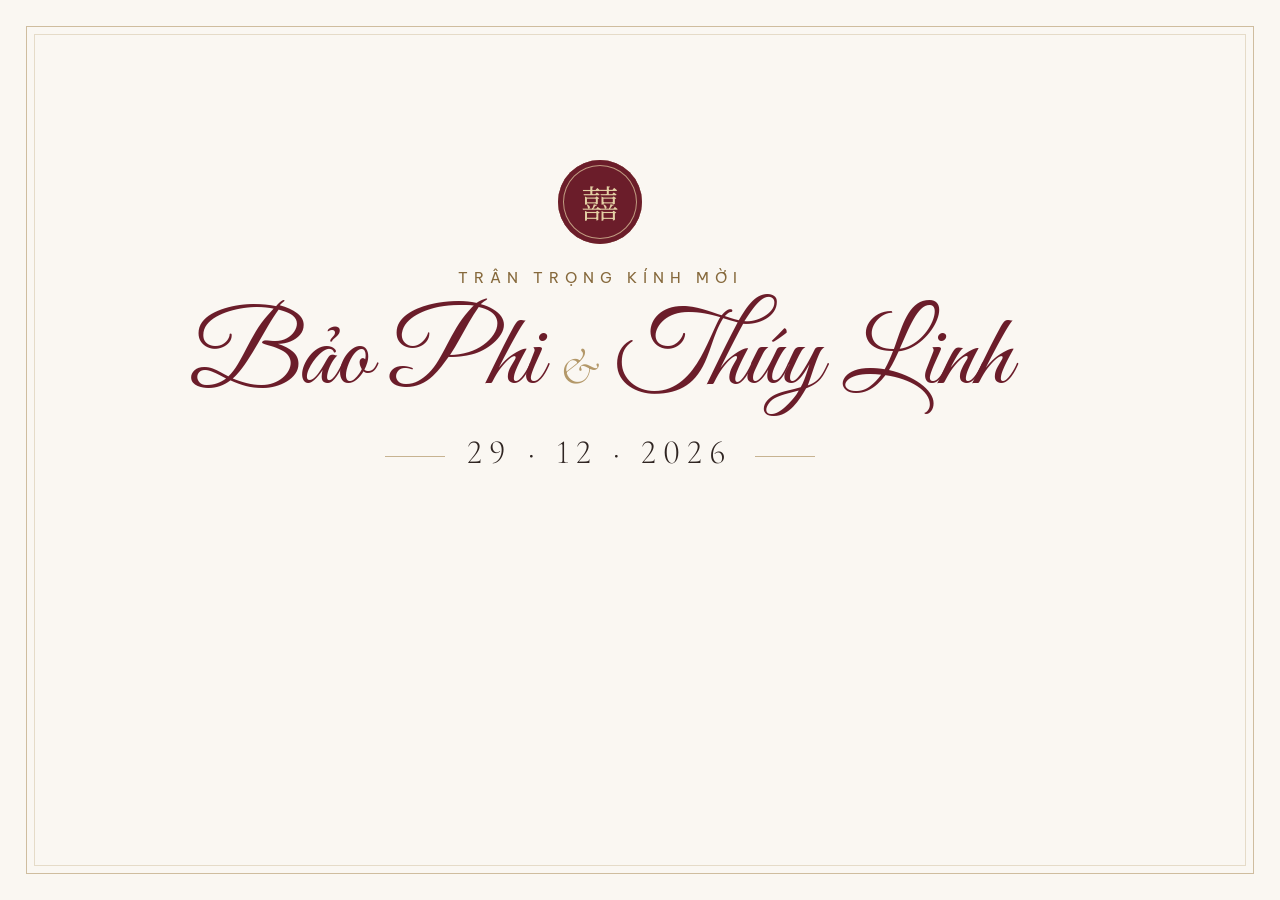
==== tools/og-preview.html @ 058a11ad "Add online wedding invitation for Bảo Phi & Thúy Linh Static single-page invitation: fabric curtain " ====
<!doctype html>
<!-- Source for assets/images/og-preview.jpg (1200×630). Edit, then re-render:
     "/Applications/Google Chrome.app/Contents/MacOS/Google Chrome" --headless --hide-scrollbars \
       --window-size=1200,630 --screenshot=og.png tools/og-preview.html
     and convert og.png to JPG (e.g. with squoosh.app). Or replace the JPG with a real photo. -->
<html lang="vi"><head><meta charset="utf-8">
<link rel="stylesheet" href="https://fonts.googleapis.com/css2?family=Be+Vietnam+Pro:wght@300;400&family=Cormorant+Garamond:ital,wght@0,300;0,400;1,400&family=Great+Vibes&display=block">
<link rel="stylesheet" href="https://fonts.googleapis.com/css2?family=Noto+Serif+TC:wght@300&text=%E5%9B%8D&display=block">
<style>
  html, body { margin: 0; width: 1200px; height: 630px; overflow: hidden; }
  body { background: #FAF7F2; display: grid; place-items: center; font-family: 'Cormorant Garamond', serif; color: #2F2522; font-feature-settings: "lnum" 1; }
  .frame { position: absolute; inset: 26px; border: 1px solid rgba(179,152,105,.6); }
  .frame::after { content: ''; position: absolute; inset: 7px; border: 1px solid rgba(179,152,105,.3); }
  .wrap { text-align: center; position: relative; }
  .seal { width: 84px; height: 84px; margin: 0 auto 26px; border-radius: 50%; background: #6B1D2A; color: #E3CFA4; display: grid; place-items: center;
          box-shadow: inset 0 0 0 5px #6B1D2A, inset 0 0 0 6px rgba(227,207,164,.7); font: 300 38px/1 'Noto Serif TC', serif; }
  .kicker { font: 400 15px/1 'Be Vietnam Pro', sans-serif; letter-spacing: .4em; text-transform: uppercase; color: #86693C; margin: 0 0 20px; }
  .names { font: 400 104px/1.05 'Great Vibes', cursive; color: #6B1D2A; margin: 0; }
  .names span { font: italic 300 52px/1 'Cormorant Garamond', serif; color: #B39869; margin: 0 18px; }
  .date { margin: 22px 0 0; font: 300 34px/1 'Cormorant Garamond', serif; letter-spacing: .2em; color: #2F2522; font-feature-settings: "lnum" 1; }
  .rule { display: inline-block; width: 60px; height: 1px; background: rgba(179,152,105,.7); vertical-align: middle; margin: 0 22px; }
</style></head>
<body>
  <div class="frame"></div>
  <div class="wrap">
    <div class="seal">囍</div>
    <p class="kicker">Trân trọng kính mời</p>
    <h1 class="names">Bảo Phi<span>&amp;</span>Thúy Linh</h1>
    <p class="date"><span class="rule"></span>29 · 12 · 2026<span class="rule"></span></p>
  </div>
</body></html>
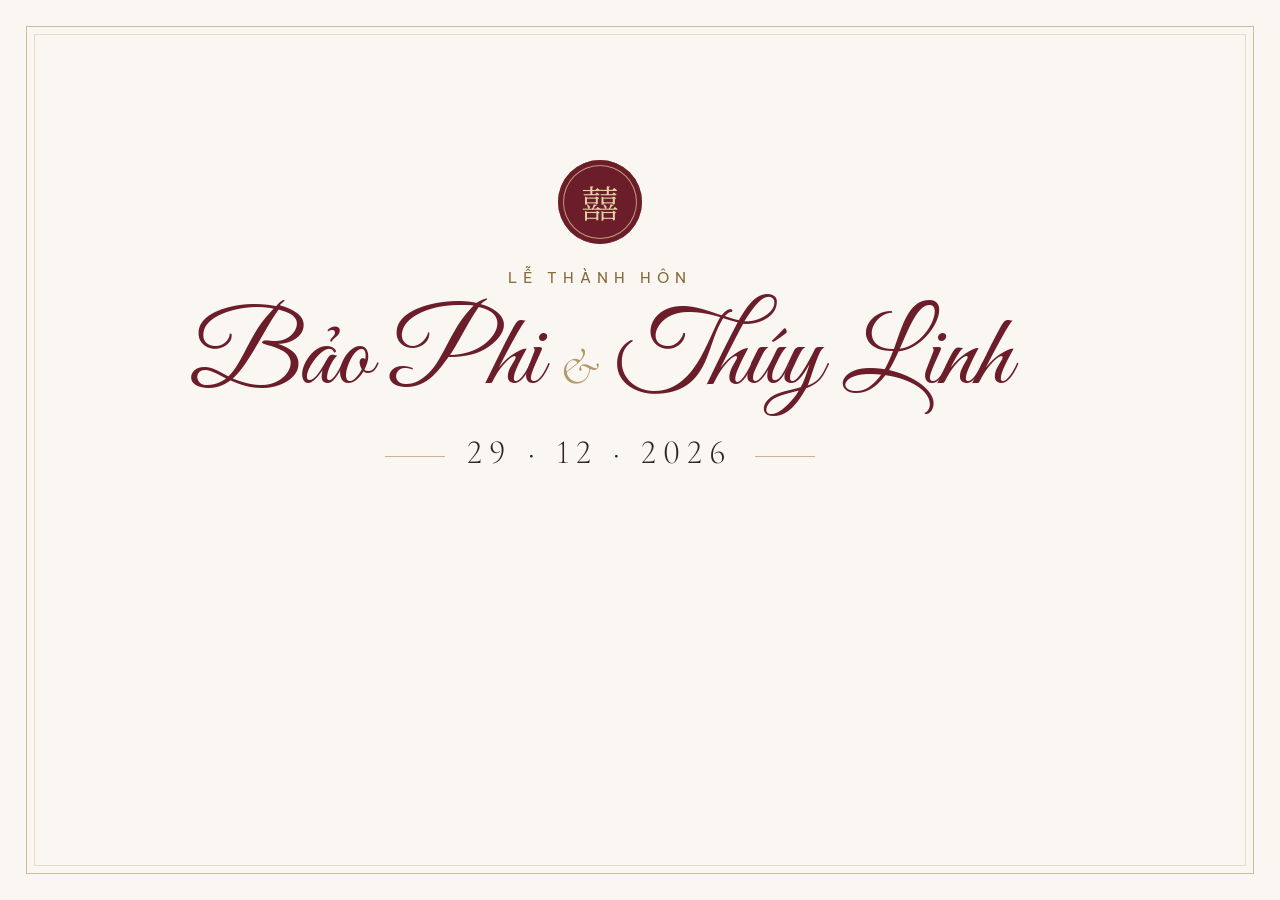
==== commit 759519c9: "Fix hero wording: Lễ thành hôn, then names, then invitation line The old order read as inviting the " ====
--- a/tools/og-preview.html
+++ b/tools/og-preview.html
@@ -24,7 +24,7 @@
   <div class="frame"></div>
   <div class="wrap">
     <div class="seal">囍</div>
-    <p class="kicker">Trân trọng kính mời</p>
+    <p class="kicker">Lễ thành hôn</p>
     <h1 class="names">Bảo Phi<span>&amp;</span>Thúy Linh</h1>
     <p class="date"><span class="rule"></span>29 · 12 · 2026<span class="rule"></span></p>
   </div>
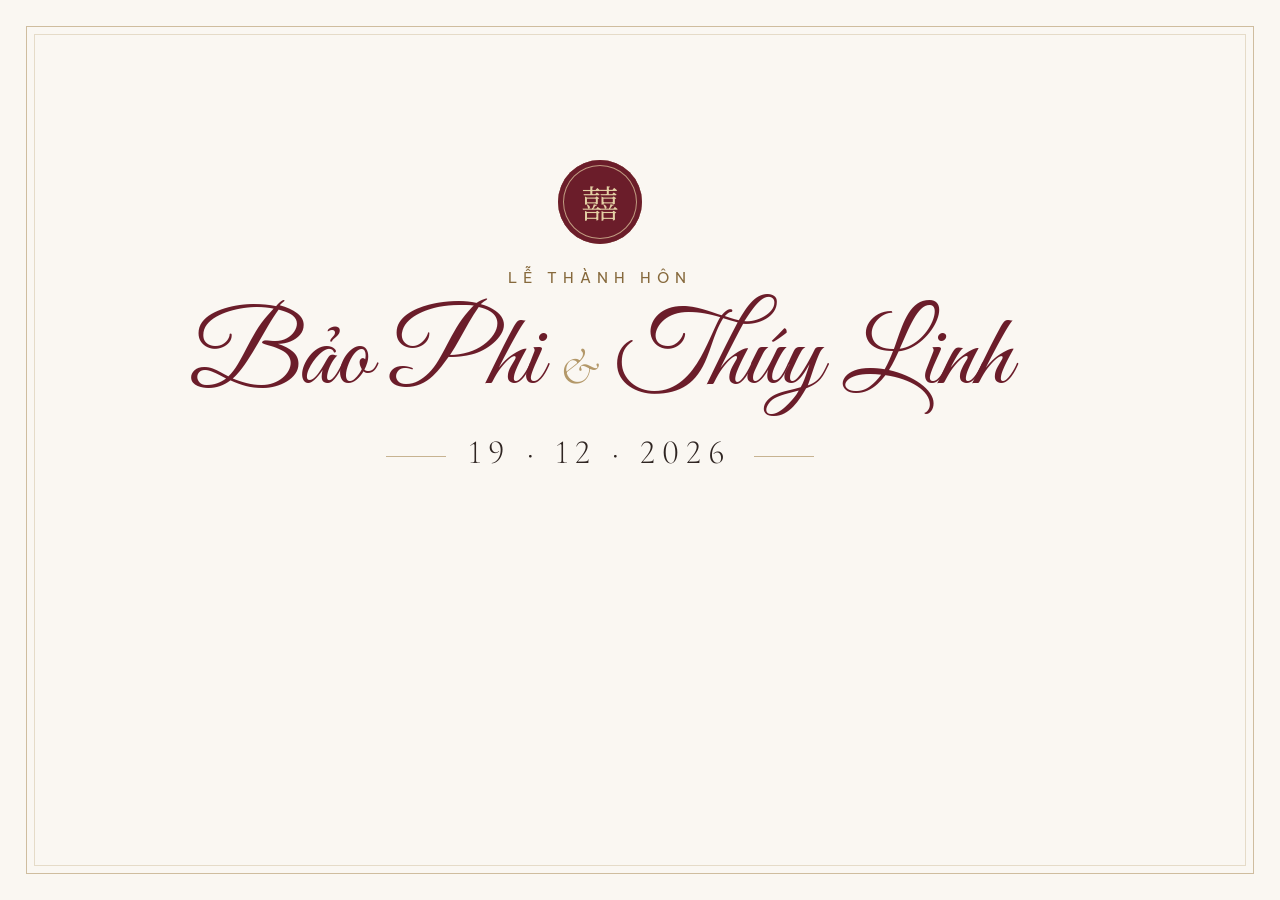
==== commit 1b420f4d: "Apply the couple's edits: new date, times, programme, RSVP deadline Wedding moves to 19.12.2026 at 1" ====
--- a/tools/og-preview.html
+++ b/tools/og-preview.html
@@ -26,6 +26,6 @@
     <div class="seal">囍</div>
     <p class="kicker">Lễ thành hôn</p>
     <h1 class="names">Bảo Phi<span>&amp;</span>Thúy Linh</h1>
-    <p class="date"><span class="rule"></span>29 · 12 · 2026<span class="rule"></span></p>
+    <p class="date"><span class="rule"></span>19 · 12 · 2026<span class="rule"></span></p>
   </div>
 </body></html>
